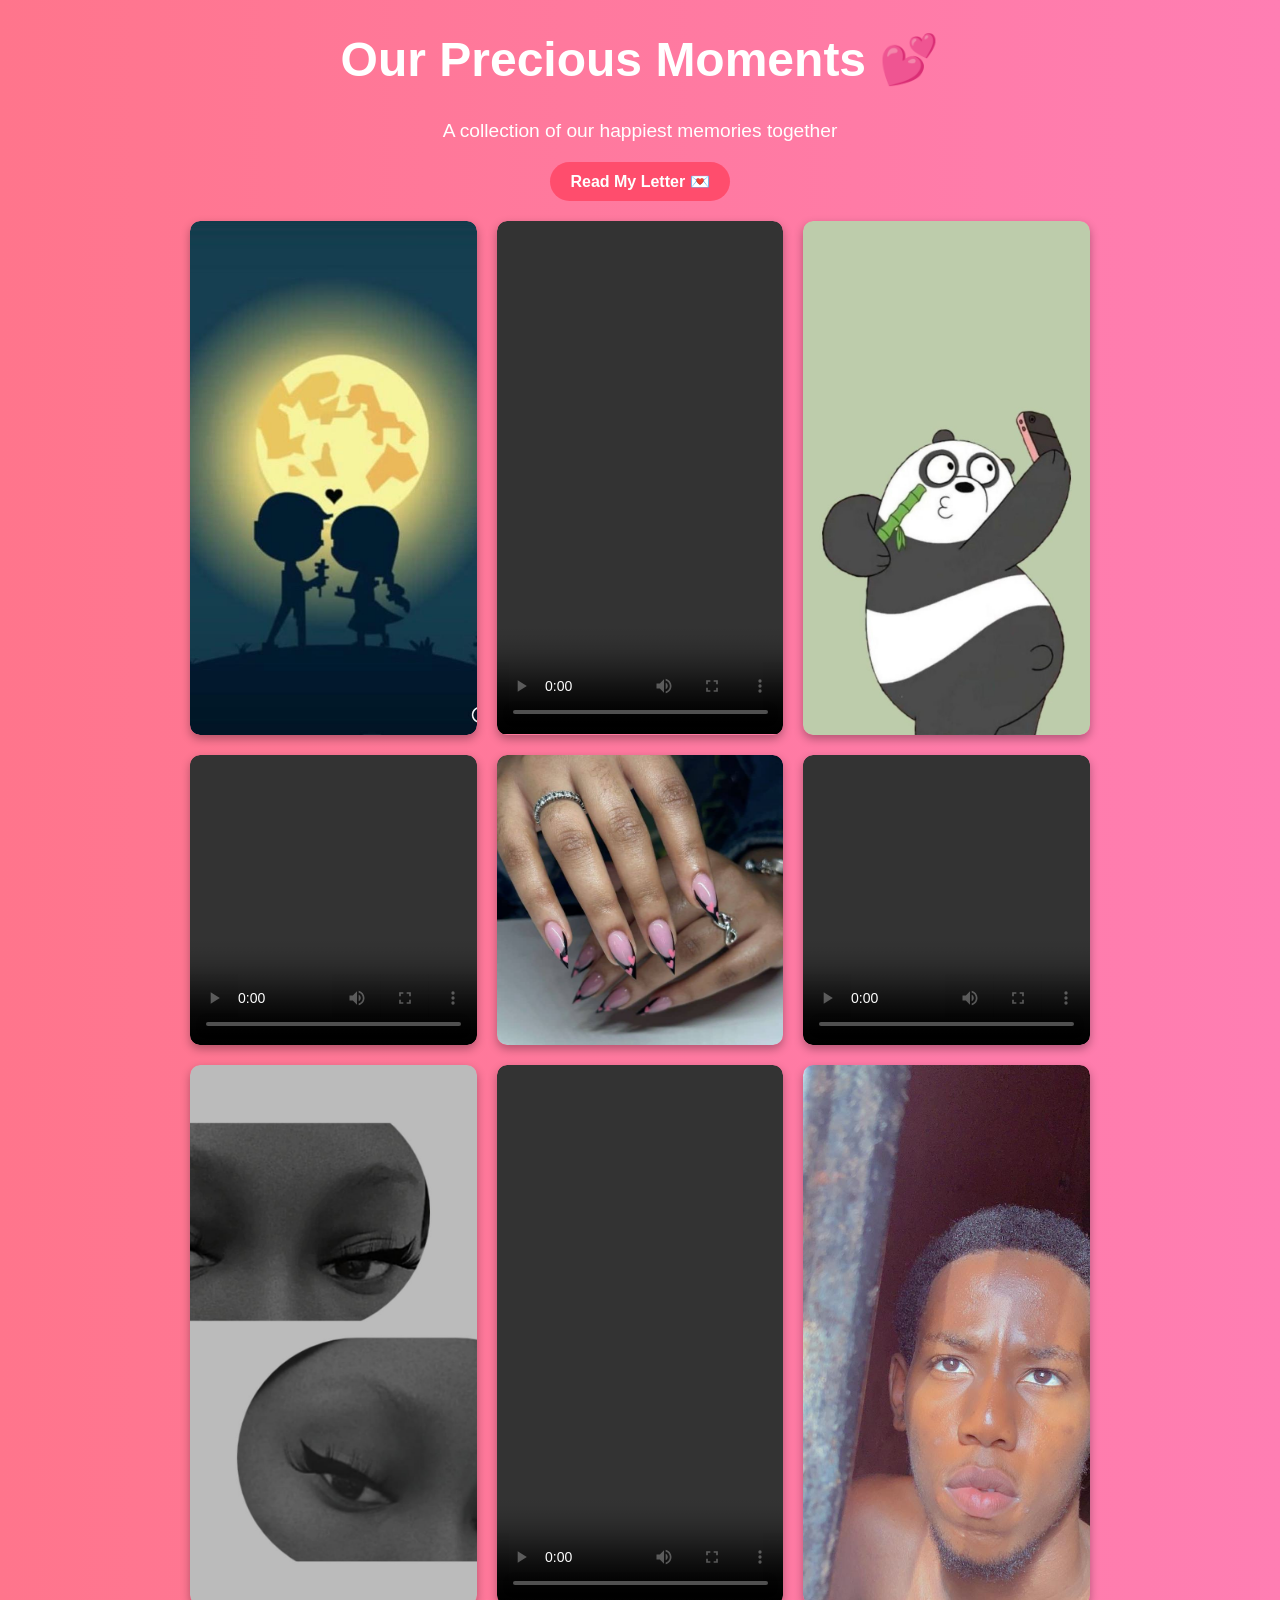
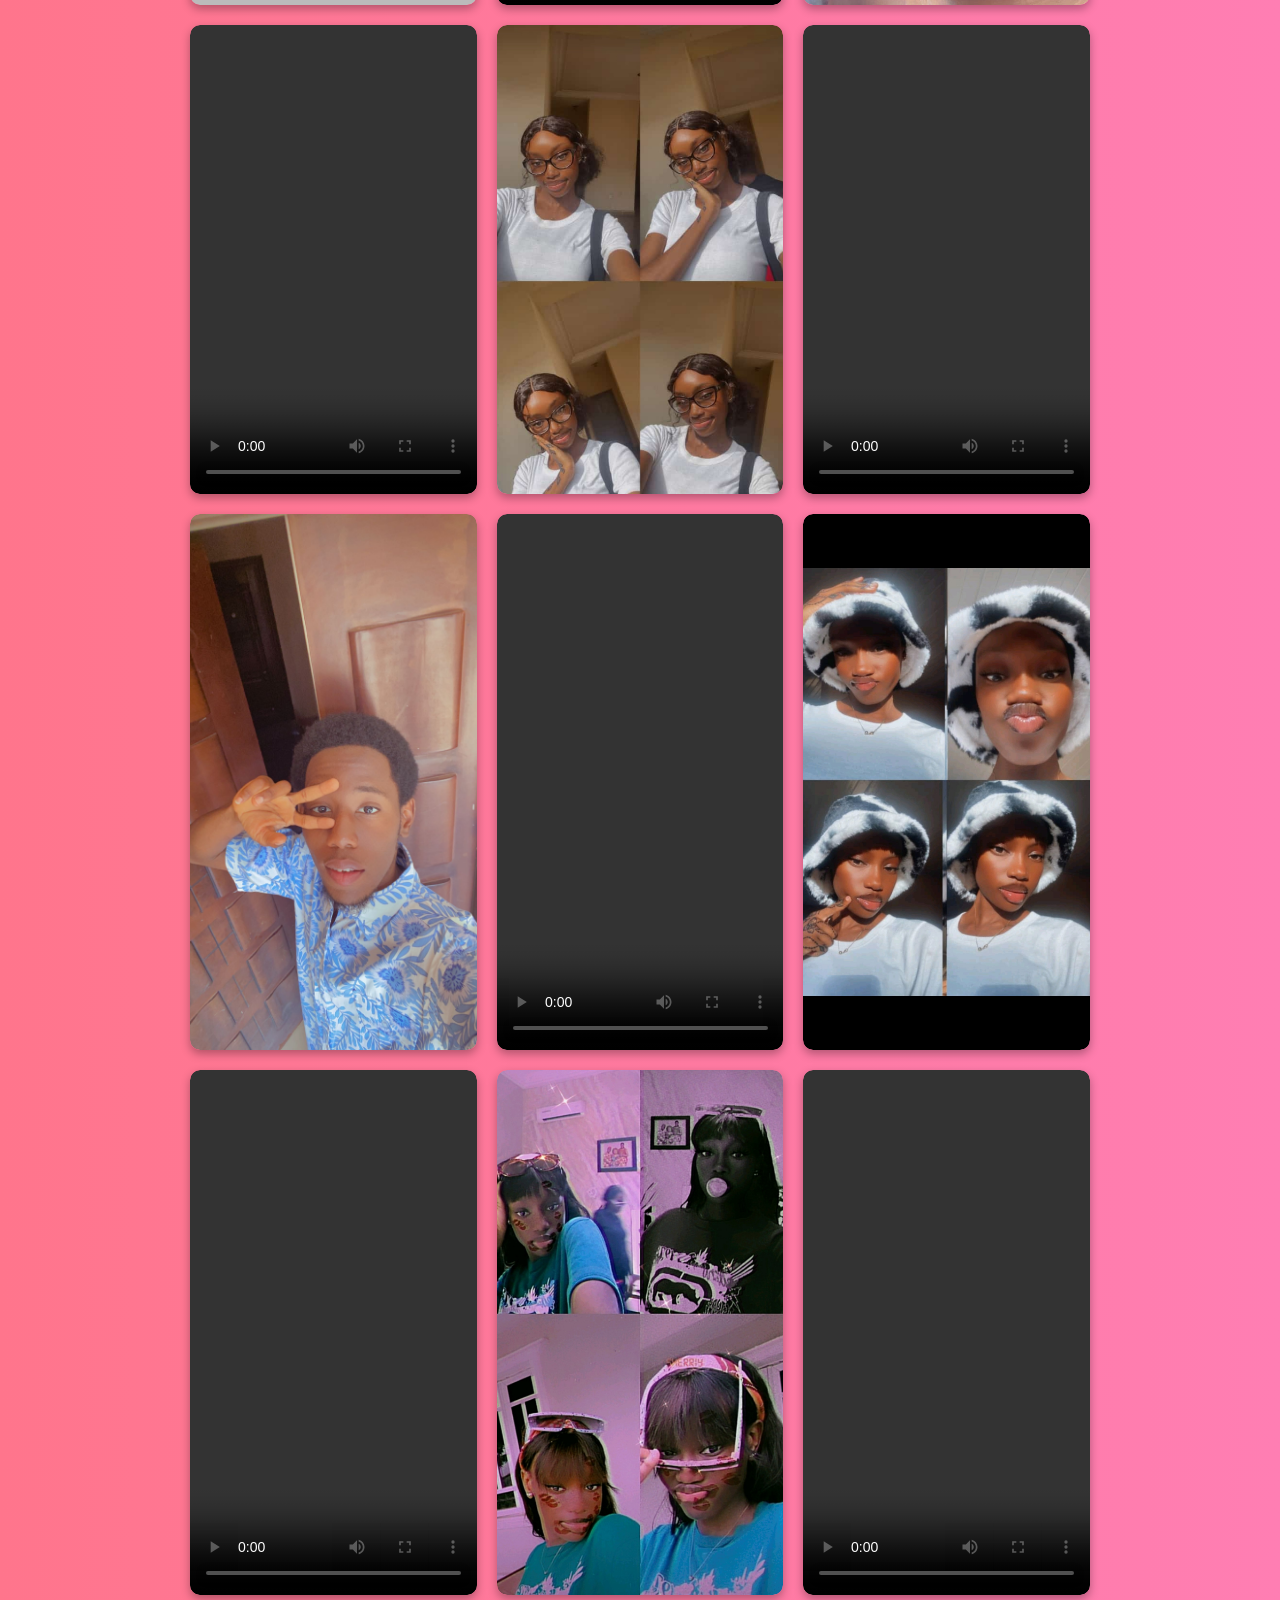
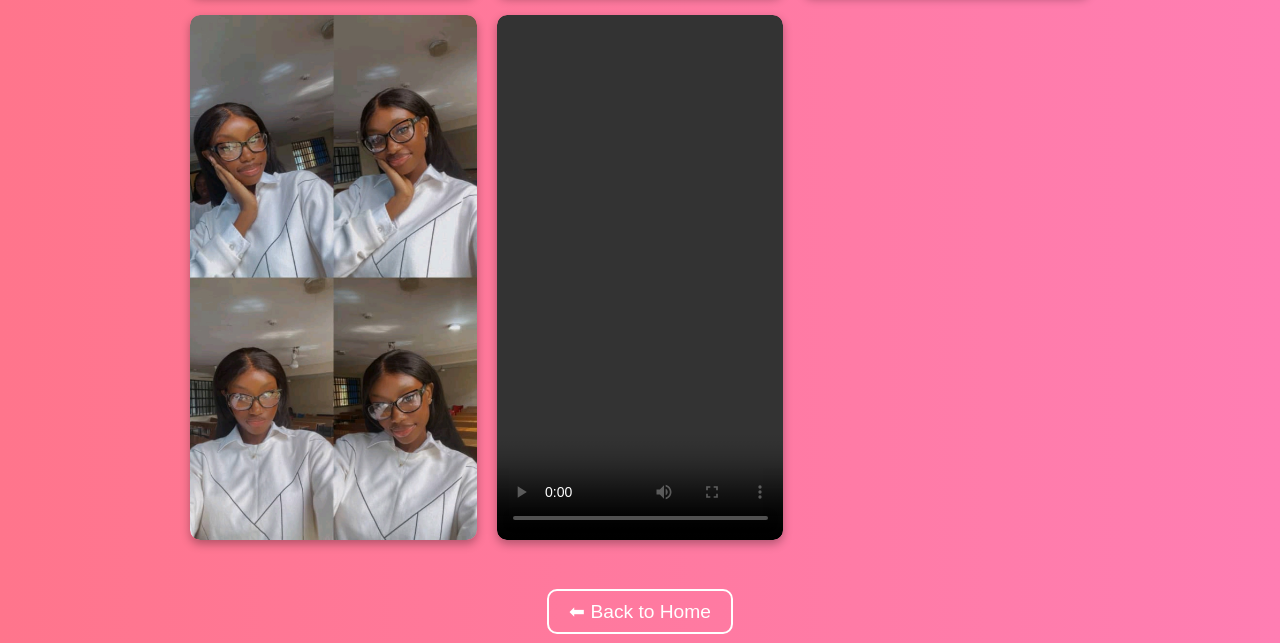
==== gallery.html @ 7a30e7b6 "Add files via upload" ====
<!DOCTYPE html>
<html lang="en">
<head>
    <meta charset="UTF-8">
    <meta name="viewport" content="width=device-width, initial-scale=1.0">
    <title>Our Memories ❤️</title>
    <link rel="stylesheet" href="gallery.css">
</head>
<body>

    <header>
        <h1>Our Precious Moments 💕</h1>
        <p>A collection of our happiest memories together</p>
        <a href="letter.html" class="letter-button">Read My Letter 💌</a>
    </header>
    

    <div class="gallery">
        <!-- Mixed Images and Videos -->
        <div class="gallery-item"><img src="IMG-20230602-WA0010.jpg" alt="Our Memory 1"></div>
        <div class="gallery-item"><video controls><source src="Snapchat-2032158069.mp4" type="video/mp4"></video></div>
        <div class="gallery-item"><img src="IMG_20230709_012250_169.jpg" alt="Our Memory 2"></div>
        <div class="gallery-item"><video controls><source src="a5f343ac-82f7-4a09-8a50-042798f5830b.mp4" type="video/mp4"></video></div>
        <div class="gallery-item"><img src="1af3b961-5207-42be-ac22-263a63c89979.jpg" alt="Our Memory 3"></div>
        <div class="gallery-item"><video controls><source src="WhatsApp Video 2025-02-08 at 3.19.54 PM.mp4" type="video/mp4"></video></div>
        <div class="gallery-item"><img src="6e23afd9-87fb-4c89-8768-746bb87fb8af.jpg" alt="Our Memory 4"></div>
        <div class="gallery-item"><video controls><source src="Snapchat-2102508414.mp4" type="video/mp4"></video></div>
        <div class="gallery-item"><img src="IMG_20231107_214652_635.jpg" alt="Our Memory 5"></div>
        <div class="gallery-item"><video controls><source src="Snapchat-584372570.mp4" type="video/mp4"></video></div>
        <div class="gallery-item"><img src="Screenshot_20240424-094043_WhatsApp.jpg" alt="Our Memory 6"></div>
        <div class="gallery-item"><video controls><source src="WhatsApp Video 2025-02-08 at 3.23.34 PM (2).mp4" type="video/mp4"></video></div>
        <div class="gallery-item"><img src="Snapchat-1855403381.jpg" alt="Our Memory 7"></div>
        <div class="gallery-item"><video controls><source src="WhatsApp Video 2025-02-08 at 3.21.54 PM (1).mp4" type="video/mp4"></video></div>
        <div class="gallery-item"><img src="3c0115eceaaf9ccb9721fdf9bc116387.jpg" alt="Our Memory 8"></div>
        <div class="gallery-item"><video controls><source src="WhatsApp Video 2025-02-08 at 3.21.53 PM.mp4" type="video/mp4"></video></div>
        <div class="gallery-item"><img src="9021a840b0b4f29db68655cecd8f5ad3.jpg" alt="Our Memory 9"></div>
        <div class="gallery-item"><video controls><source src="WhatsApp Video 2025-02-08 at 3.23.34 PM (1).mp4" type="video/mp4"></video></div>
        <div class="gallery-item"><img src="959a51ad9da55d7055aea0a8f50d8637.jpg" alt="Our Memory 10"></div>
        <div class="gallery-item"><video controls><source src="WhatsApp Video 2025-02-08 at 3.21.54 PM.mp4" type="video/mp4"></video></div>
    </div>

    <footer>
        <a href="index.html" class="back-home">⬅ Back to Home</a>
    </footer>

</body>
</html>
---- gallery.css ----
/* General Styles */
body {
    font-family: 'Arial', sans-serif;
    text-align: center;
    background: linear-gradient(to right, #ff758c, #ff7eb3);
    color: white;
    margin: 0;
    padding: 0;
}

header {
    margin-top: 20px;
    font-size: 1.5rem;
}

p {
    font-size: 1.2rem;
    margin-bottom: 20px;
}

/* Gallery Grid */
.gallery {
    display: grid;
    grid-template-columns: repeat(auto-fit, minmax(250px, 1fr));
    gap: 20px;
    padding: 20px;
    max-width: 900px;
    margin: 0 auto;
}

.gallery-item {
    overflow: hidden;
    border-radius: 10px;
    box-shadow: 0px 4px 10px rgba(0, 0, 0, 0.3);
    transition: transform 0.3s ease-in-out;
}

.gallery-item img, 
.gallery-item video {
    width: 100%;
    height: 100%; /* Stretch to fill the container */
    object-fit: cover; /* Ensures the media covers the div properly */
    border-radius: 10px;
}

/* Hover Effect */
.gallery-item:hover {
    transform: scale(1.05);
}

/* Footer */
footer {
    margin-top: 20px;
    padding: 20px;
}

.back-home {
    text-decoration: none;
    color: white;
    font-size: 1.2rem;
    border: 2px solid white;
    padding: 10px 20px;
    border-radius: 10px;
    transition: all 0.3s ease-in-out;
}

.back-home:hover {
    background-color: white;
    color: #ff4e50;
}
.letter-button {
    display: inline-block;
    padding: 10px 20px;
    font-size: 16px;
    color: white;
    background-color: #ff4d6d;
    border: none;
    border-radius: 25px;
    text-decoration: none;
    font-weight: bold;
    transition: background 0.3s ease-in-out;
}

.letter-button:hover {
    background-color: #e63950;
}
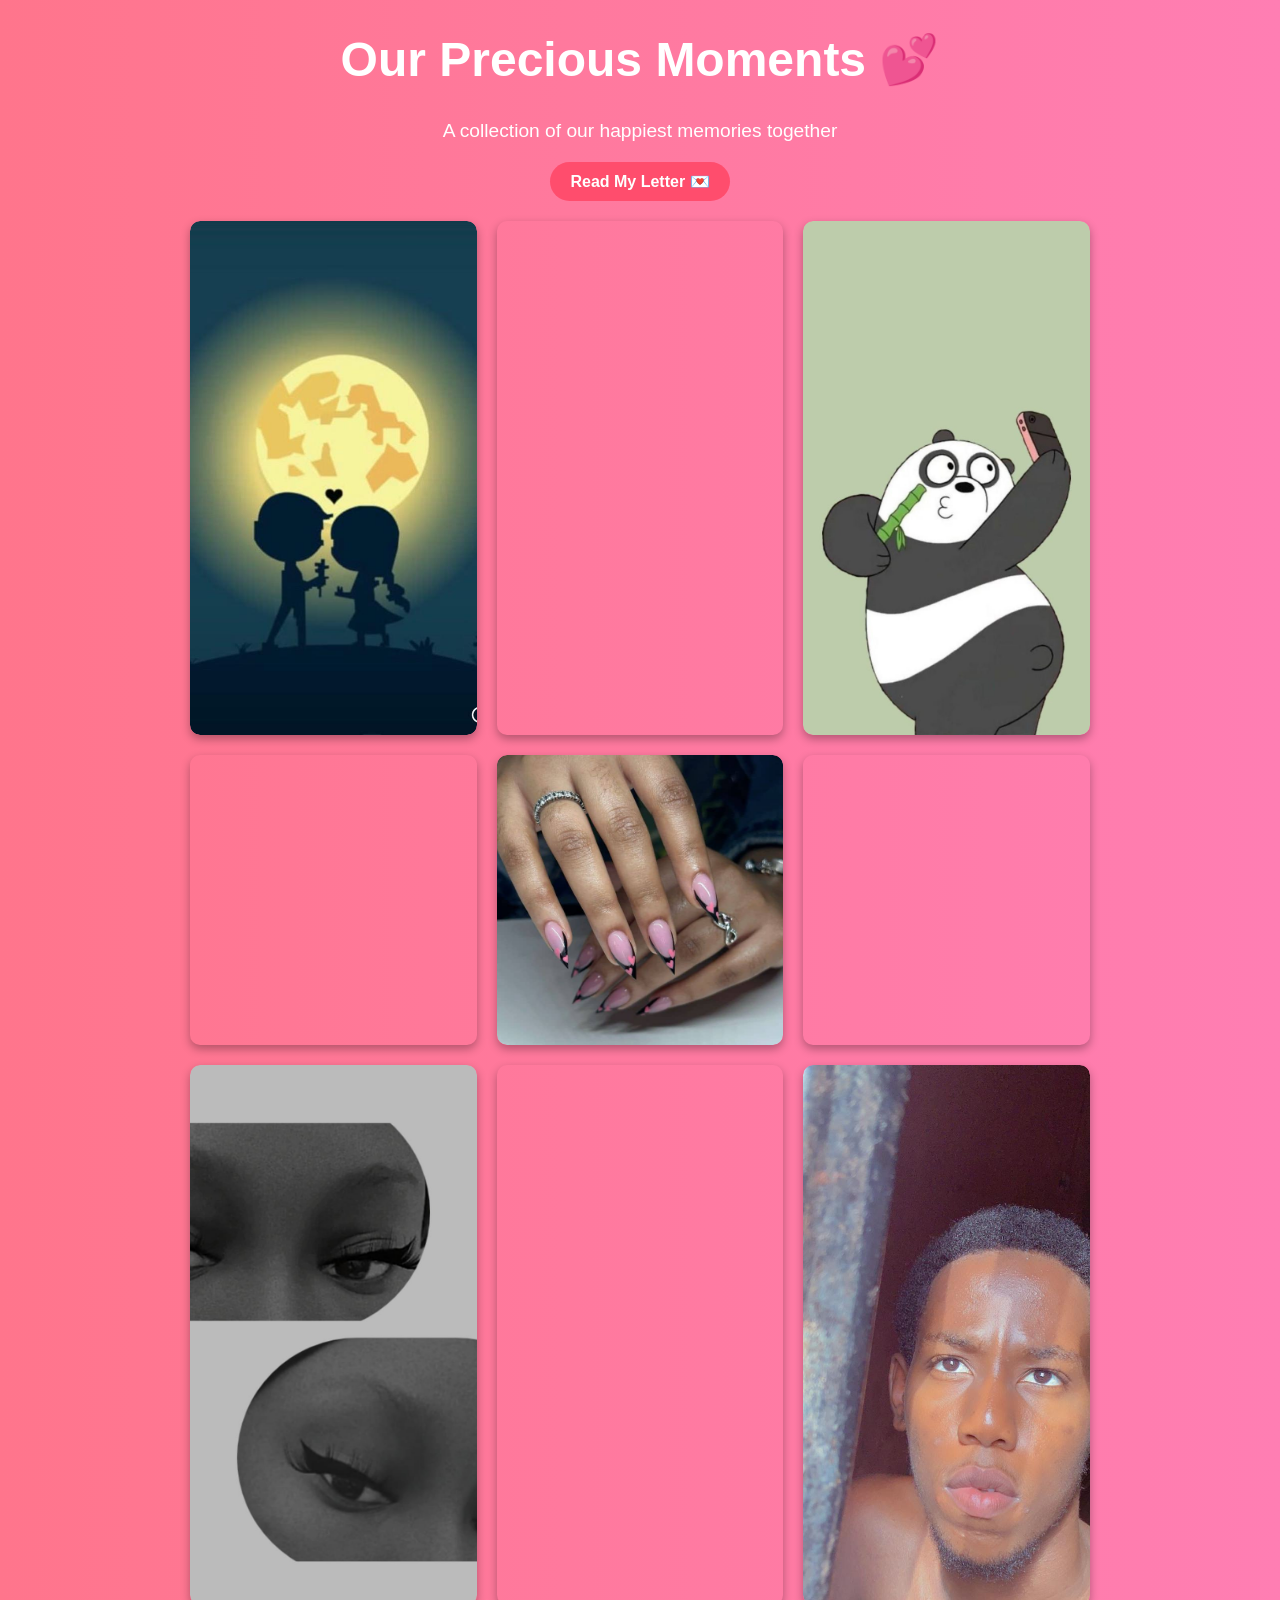
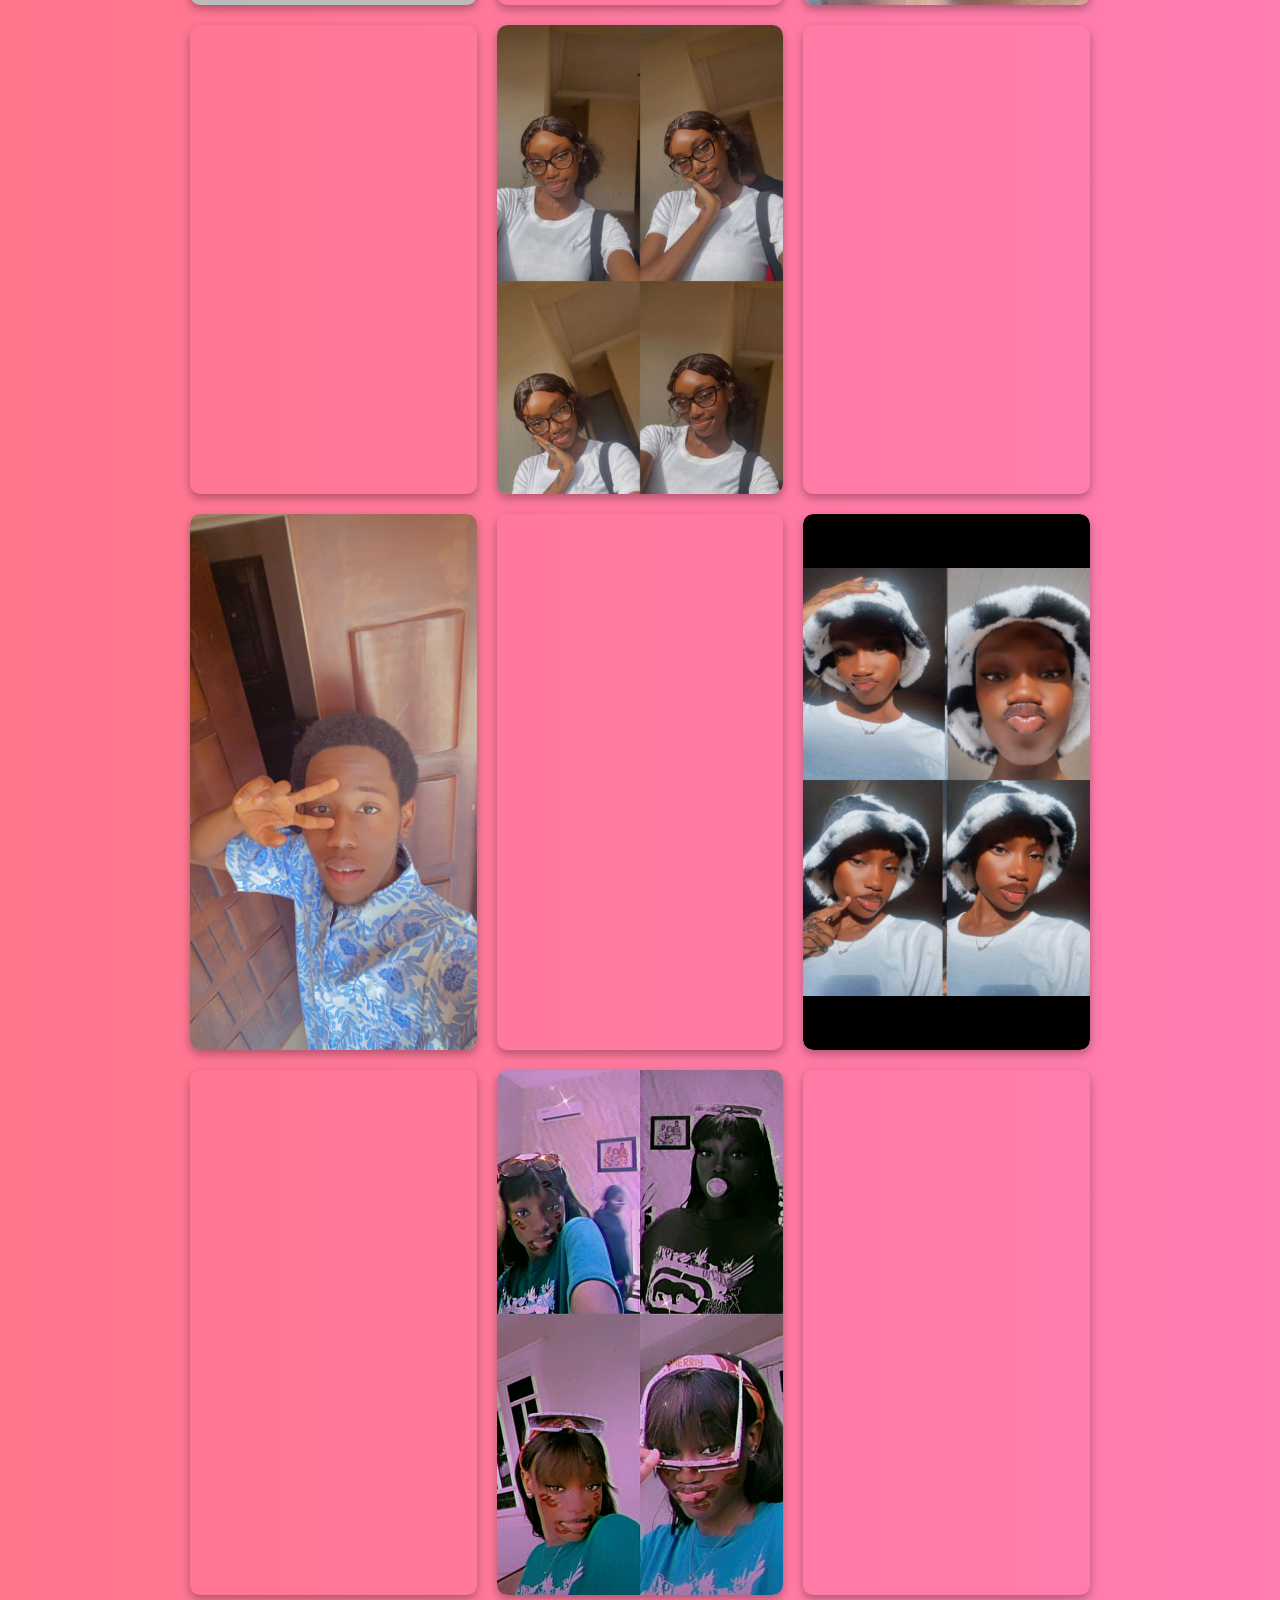
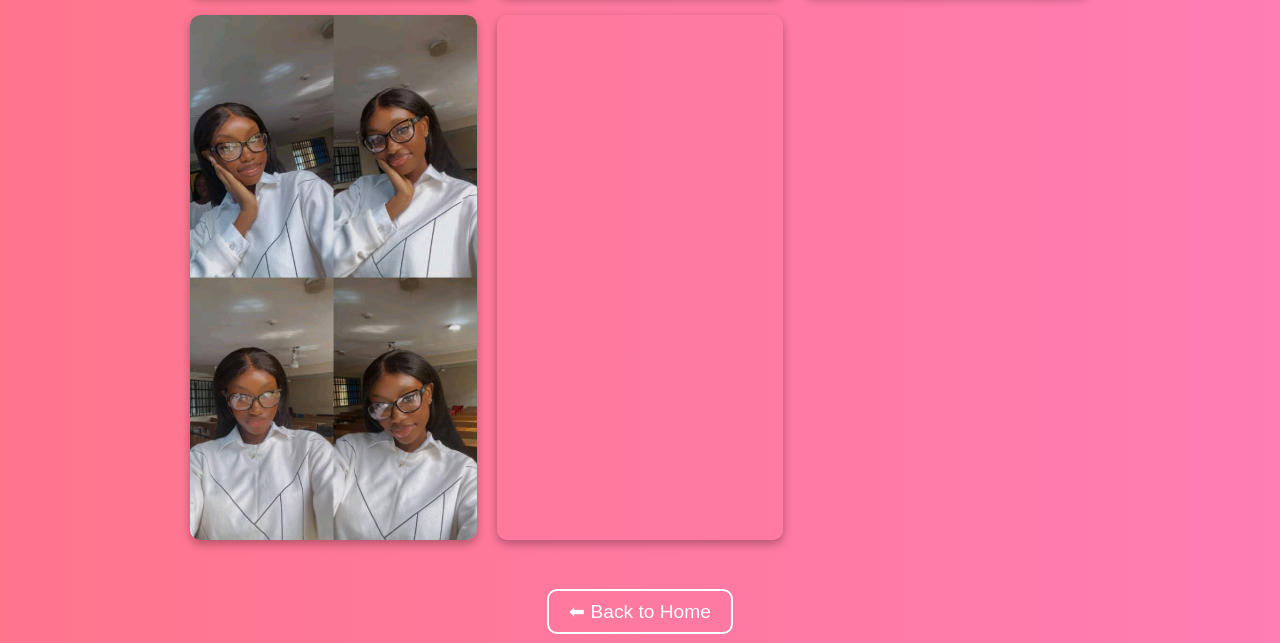
==== commit 30094cb7: "Add files via upload" ====
--- a/gallery.html
+++ b/gallery.html
@@ -18,25 +18,25 @@
     <div class="gallery">
         <!-- Mixed Images and Videos -->
         <div class="gallery-item"><img src="IMG-20230602-WA0010.jpg" alt="Our Memory 1"></div>
-        <div class="gallery-item"><video controls><source src="Snapchat-2032158069.mp4" type="video/mp4"></video></div>
+        <div class="gallery-item"><video autoplay muted loop><source src="Snapchat-2032158069.mp4" type="video/mp4"></video></div>
         <div class="gallery-item"><img src="IMG_20230709_012250_169.jpg" alt="Our Memory 2"></div>
-        <div class="gallery-item"><video controls><source src="a5f343ac-82f7-4a09-8a50-042798f5830b.mp4" type="video/mp4"></video></div>
+        <div class="gallery-item"><video autoplay muted loop><source src="a5f343ac-82f7-4a09-8a50-042798f5830b.mp4" type="video/mp4"></video></div>
         <div class="gallery-item"><img src="1af3b961-5207-42be-ac22-263a63c89979.jpg" alt="Our Memory 3"></div>
-        <div class="gallery-item"><video controls><source src="WhatsApp Video 2025-02-08 at 3.19.54 PM.mp4" type="video/mp4"></video></div>
+        <div class="gallery-item"><video autoplay muted loop><source src="WhatsApp Video 2025-02-08 at 3.19.54 PM.mp4" type="video/mp4"></video></div>
         <div class="gallery-item"><img src="6e23afd9-87fb-4c89-8768-746bb87fb8af.jpg" alt="Our Memory 4"></div>
-        <div class="gallery-item"><video controls><source src="Snapchat-2102508414.mp4" type="video/mp4"></video></div>
+        <div class="gallery-item"><video autoplay muted loop><source src="Snapchat-2102508414.mp4" type="video/mp4"></video></div>
         <div class="gallery-item"><img src="IMG_20231107_214652_635.jpg" alt="Our Memory 5"></div>
-        <div class="gallery-item"><video controls><source src="Snapchat-584372570.mp4" type="video/mp4"></video></div>
+        <div class="gallery-item"><video autoplay muted loop><source src="Snapchat-584372570.mp4" type="video/mp4"></video></div>
         <div class="gallery-item"><img src="Screenshot_20240424-094043_WhatsApp.jpg" alt="Our Memory 6"></div>
-        <div class="gallery-item"><video controls><source src="WhatsApp Video 2025-02-08 at 3.23.34 PM (2).mp4" type="video/mp4"></video></div>
+        <div class="gallery-item"><video autoplay muted loop><source src="WhatsApp Video 2025-02-08 at 3.23.34 PM (2).mp4" type="video/mp4"></video></div>
         <div class="gallery-item"><img src="Snapchat-1855403381.jpg" alt="Our Memory 7"></div>
-        <div class="gallery-item"><video controls><source src="WhatsApp Video 2025-02-08 at 3.21.54 PM (1).mp4" type="video/mp4"></video></div>
+        <div class="gallery-item"><video autoplay muted loop><source src="WhatsApp Video 2025-02-08 at 3.21.54 PM (1).mp4" type="video/mp4"></video></div>
         <div class="gallery-item"><img src="3c0115eceaaf9ccb9721fdf9bc116387.jpg" alt="Our Memory 8"></div>
-        <div class="gallery-item"><video controls><source src="WhatsApp Video 2025-02-08 at 3.21.53 PM.mp4" type="video/mp4"></video></div>
+        <div class="gallery-item"><video autoplay muted loop><source src="WhatsApp Video 2025-02-08 at 3.21.53 PM.mp4" type="video/mp4"></video></div>
         <div class="gallery-item"><img src="9021a840b0b4f29db68655cecd8f5ad3.jpg" alt="Our Memory 9"></div>
-        <div class="gallery-item"><video controls><source src="WhatsApp Video 2025-02-08 at 3.23.34 PM (1).mp4" type="video/mp4"></video></div>
+        <div class="gallery-item"><video autoplay muted loop><source src="WhatsApp Video 2025-02-08 at 3.23.34 PM (1).mp4" type="video/mp4"></video></div>
         <div class="gallery-item"><img src="959a51ad9da55d7055aea0a8f50d8637.jpg" alt="Our Memory 10"></div>
-        <div class="gallery-item"><video controls><source src="WhatsApp Video 2025-02-08 at 3.21.54 PM.mp4" type="video/mp4"></video></div>
+        <div class="gallery-item"><video autoplay muted loop><source src="WhatsApp Video 2025-02-08 at 3.21.54 PM.mp4" type="video/mp4"></video></div>
     </div>
 
     <footer>
